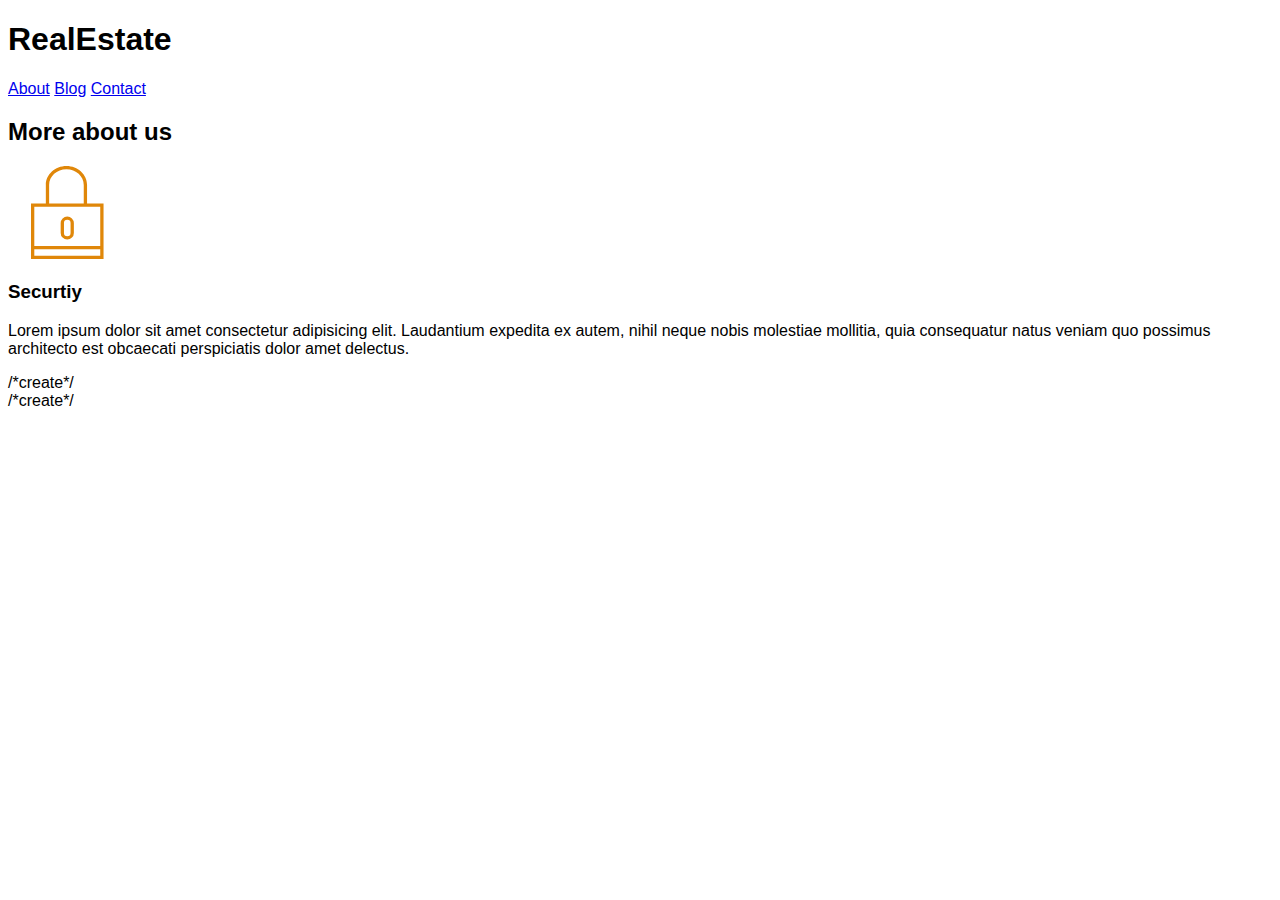
==== index.html @ 3375ee10 "Html text" ====
<!DOCTYPE html>
<html lang="en">
<head>
    <meta charset="UTF-8">
    <meta name="viewport" content="width=device-width, initial-scale=1.0">
    <link rel="stylesheet" href="mystyle.css">
    <title>Document</title>
</head>
<body>
    <header>
        <h1>RealEstate</h1>
        <nav>
            <a href="#">About</a>
            <a href="#">Blog</a>
            <a href="#">Contact</a>
        </nav>
    </header>

    <main>
        <h2>More about us</h2>

        <div>
            <div>
                <img src="./img/icon1.svg" alt="security icon">
                <h3>Securtiy</h3>
                <p>Lorem ipsum dolor sit amet consectetur adipisicing elit. Laudantium expedita ex autem, nihil neque nobis molestiae mollitia, quia consequatur natus veniam quo possimus architecto est obcaecati perspiciatis dolor amet delectus.</p>
            </div>
            <div>
                /*create*/
            </div>
            <div>
                /*create*/
            </div>
        </div>

    </main>
</body>
</html>
---- mystyle.css ----
body{
    font-family: arial;
}
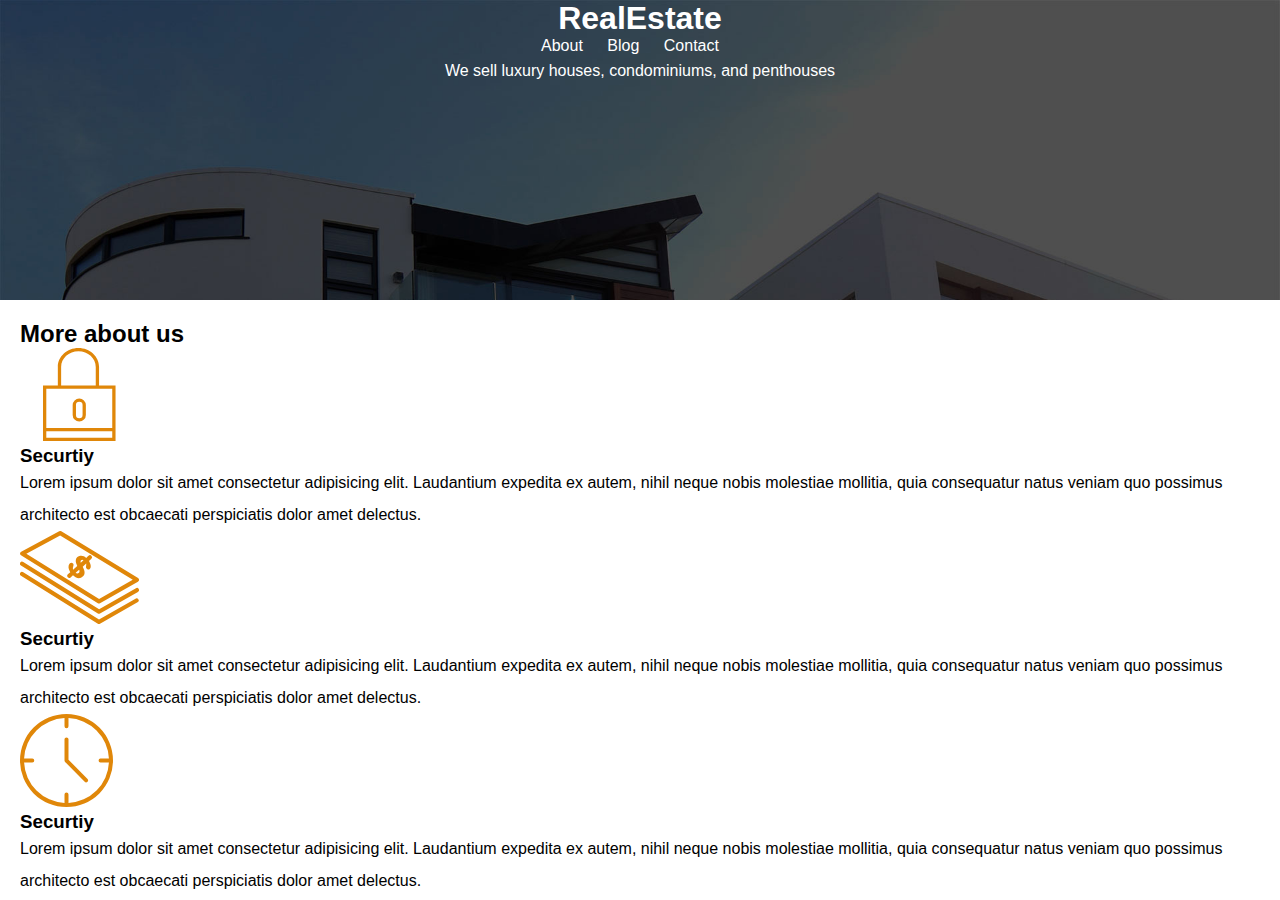
==== commit 05b718a7: "session2" ====
--- a/index.html
+++ b/index.html
@@ -4,19 +4,20 @@
     <meta charset="UTF-8">
     <meta name="viewport" content="width=device-width, initial-scale=1.0">
     <link rel="stylesheet" href="mystyle.css">
-    <title>Document</title>
+    <title>Real RealEstate</title>
 </head>
 <body>
-    <header>
+    <header class="site-init">
         <h1>RealEstate</h1>
         <nav>
             <a href="#">About</a>
             <a href="#">Blog</a>
             <a href="#">Contact</a>
         </nav>
+        <p>We sell luxury houses, condominiums, and penthouses</p>
     </header>
 
-    <main>
+    <main class="main">
         <h2>More about us</h2>
 
         <div>
@@ -26,10 +27,14 @@
                 <p>Lorem ipsum dolor sit amet consectetur adipisicing elit. Laudantium expedita ex autem, nihil neque nobis molestiae mollitia, quia consequatur natus veniam quo possimus architecto est obcaecati perspiciatis dolor amet delectus.</p>
             </div>
             <div>
-                /*create*/
+                <img src="./img/icon2.svg" alt="security icon">
+                <h3>Securtiy</h3>
+                <p>Lorem ipsum dolor sit amet consectetur adipisicing elit. Laudantium expedita ex autem, nihil neque nobis molestiae mollitia, quia consequatur natus veniam quo possimus architecto est obcaecati perspiciatis dolor amet delectus.</p>
             </div>
             <div>
-                /*create*/
+                <img src="./img/icon3.svg" alt="security icon">
+                <h3>Securtiy</h3>
+                <p>Lorem ipsum dolor sit amet consectetur adipisicing elit. Laudantium expedita ex autem, nihil neque nobis molestiae mollitia, quia consequatur natus veniam quo possimus architecto est obcaecati perspiciatis dolor amet delectus.</p>
             </div>
         </div>
 
--- a/mystyle.css
+++ b/mystyle.css
@@ -1,3 +1,35 @@
+*{
+    margin:0;
+    padding:0;
+}
 body{
     font-family: arial;
+}
+p{
+    line-height: 2;
+}
+img{
+    max-width: 100%;
+}
+a{
+    text-decoration: none;
+    color: white;
+    margin-right: 20px;
+}
+h1{
+    color: white;
+}
+/*header*/
+.site-init{
+    background-image: url(./img/header.jpg);
+    background-size: cover;
+    height: 300px;
+    text-align: center;
+    color:white;
+}
+/*main*/
+main{
+    margin-right: 5px;
+    margin-left: 20px;
+    margin-top: 20px;
 }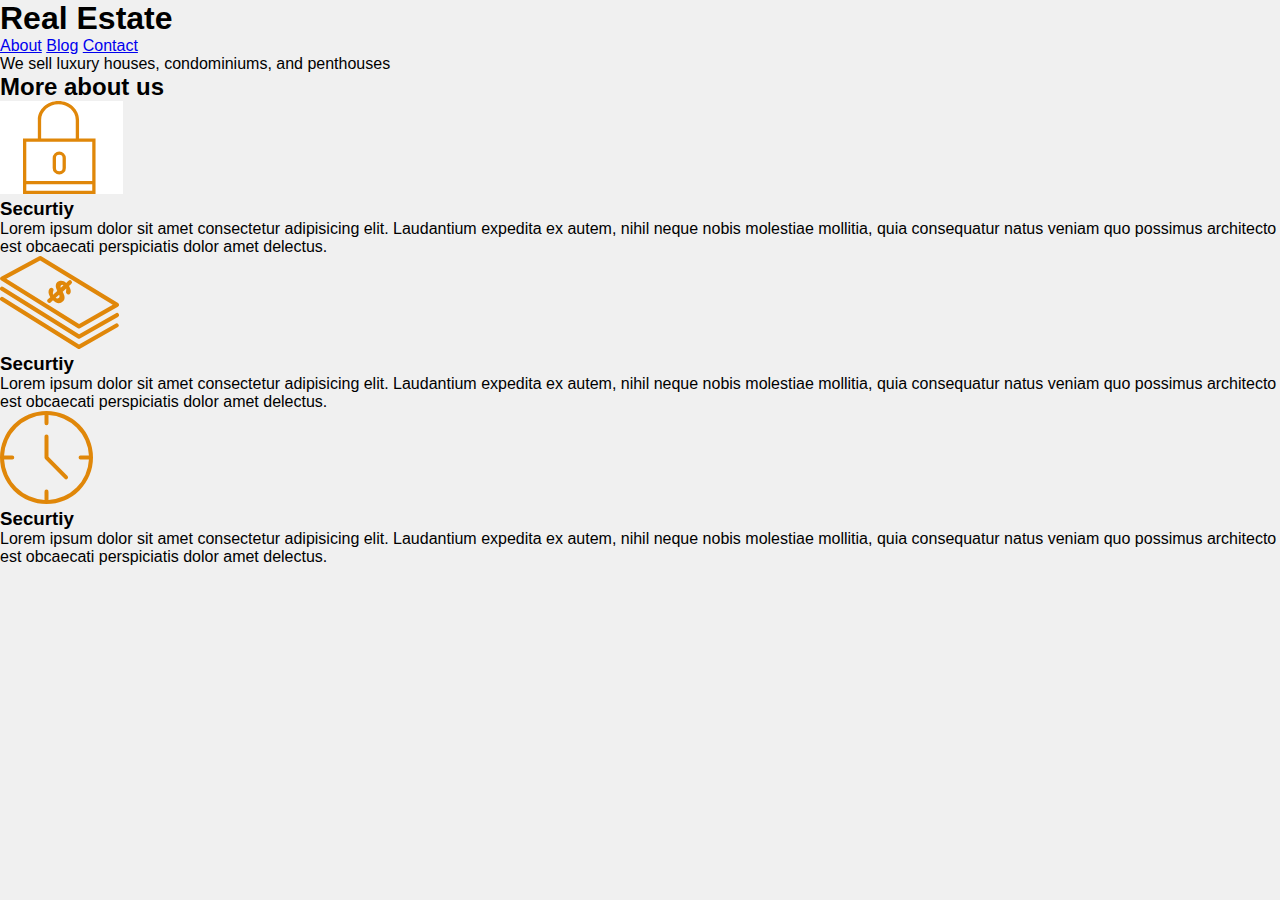
==== commit 8ec667d0: "RealEstate2" ====
--- a/index.html
+++ b/index.html
@@ -4,11 +4,11 @@
     <meta charset="UTF-8">
     <meta name="viewport" content="width=device-width, initial-scale=1.0">
     <link rel="stylesheet" href="mystyle.css">
-    <title>Real RealEstate</title>
+    <title>Real Estate</title>
 </head>
 <body>
     <header class="site-init">
-        <h1>RealEstate</h1>
+        <h1>Real Estate</h1>
         <nav>
             <a href="#">About</a>
             <a href="#">Blog</a>
--- a/mystyle.css
+++ b/mystyle.css
@@ -1,35 +1,60 @@
 *{
     margin:0;
     padding:0;
+    margin: 0px;
+    padding: 0px;
+    box-sizing: border-box;
+    font-family: sans-serif;
 }
 body{
     font-family: arial;
+    background-color: #f0f0f0;
 }
-p{
-    line-height: 2;
+.card-container{
+    display: flex;
+    justify-content: center;
+    flex-wrap: wrap;
+    margin-top: 100px;
+
 }
-img{
-    max-width: 100%;
+.card{
+    width: 325px;
+    background-color: #f0f0f0;
+    border-radius: 8px;
+    overflow: hidden;
+    box-shadow: 0px 2px 4px rgba(0, 0, 0, 0.2);
+    margin: 20px;
 }
-a{
+.card img{
+    width: 100%;
+    height: auto;
+}
+.card-content{
+    padding: 16px;
+}
+.card-content h3{
+    font-size: 28px;
+    margin-bottom: 15px;
+}
+.card-content .btn{
+    display: block;
+    padding: 8px 16px;
+    background-color: rgb(221, 154, 8);
     text-decoration: none;
-    color: white;
-    margin-right: 20px;
+    text-align: center;
+    border-radius: 10px;
+    margin-top: 16px;
+    margin-left: 0px;
+    color: #fff;
 }
-h1{
-    color: white;
+.icons{
+    display: flex;
+    justify-content:space-around;
+    gap: 20px;
+    padding: 0 20px;
+    margin-top: 10px;
 }
-/*header*/
-.site-init{
-    background-image: url(./img/header.jpg);
-    background-size: cover;
-    height: 300px;
-    text-align: center;
-    color:white;
-}
-/*main*/
-main{
-    margin-right: 5px;
-    margin-left: 20px;
-    margin-top: 20px;
+.card-cost {
+    color: #70b100;
+    margin-top: 10px;
 }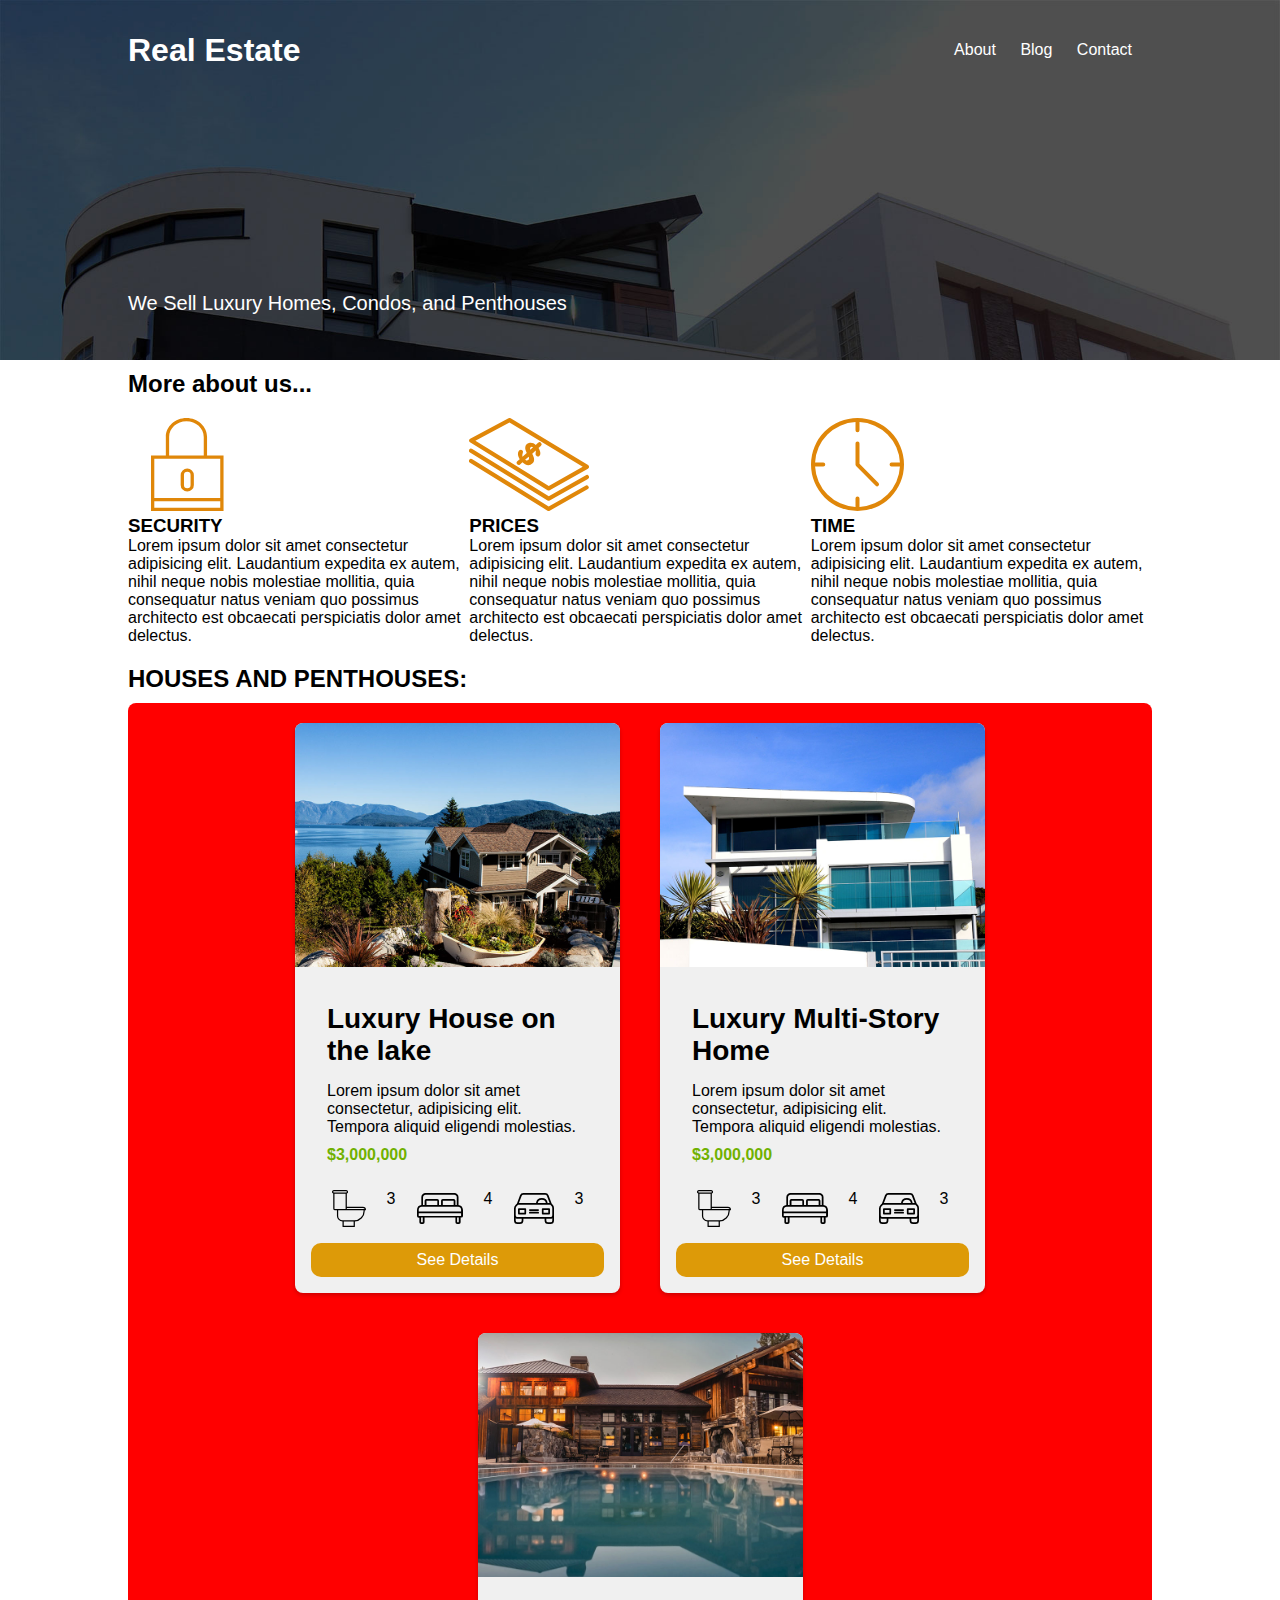
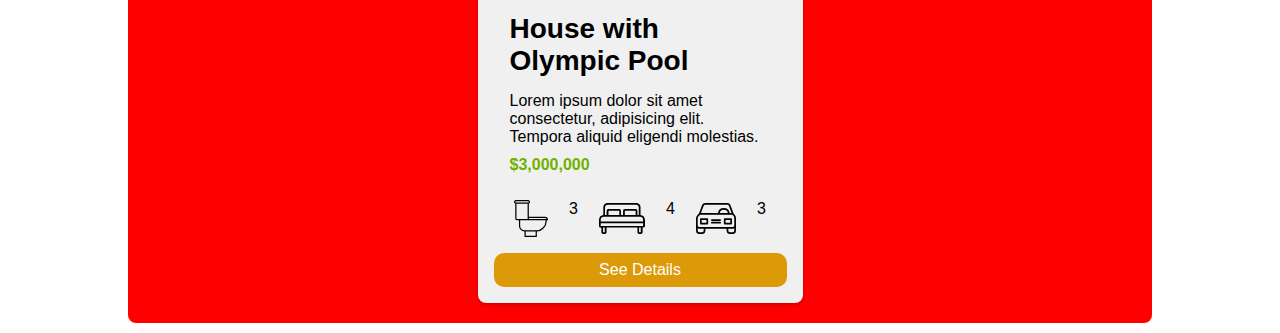
==== commit 95d691b3: "RealEstate2 complete" ====
--- a/index.html
+++ b/index.html
@@ -3,41 +3,116 @@
 <head>
     <meta charset="UTF-8">
     <meta name="viewport" content="width=device-width, initial-scale=1.0">
-    <link rel="stylesheet" href="mystyle.css">
+    <link rel="stylesheet" href="stlyles.css">
     <title>Real Estate</title>
 </head>
 <body>
     <header class="site-init">
-        <h1>Real Estate</h1>
-        <nav>
-            <a href="#">About</a>
-            <a href="#">Blog</a>
-            <a href="#">Contact</a>
-        </nav>
-        <p>We sell luxury houses, condominiums, and penthouses</p>
+        <div class="flex-header-v container">
+
+            <div class="flex-header">
+                <h1>Real Estate</h1>
+                <nav class="menu">
+                    <a href="#">About</a>
+                    <a href="#">Blog</a>
+                    <a href="#">Contact</a>
+                </nav>
+            </div>
+            <p>We Sell Luxury Homes, Condos, and Penthouses</p>
+        </div>
+        
+        
     </header>
 
-    <main class="main">
-        <h2>More about us</h2>
+    <main class="container">
+        <h2 class="about">More about us...</h2>
 
-        <div>
+        <div class="flex-about about-container">
             <div>
-                <img src="./img/icon1.svg" alt="security icon">
-                <h3>Securtiy</h3>
-                <p>Lorem ipsum dolor sit amet consectetur adipisicing elit. Laudantium expedita ex autem, nihil neque nobis molestiae mollitia, quia consequatur natus veniam quo possimus architecto est obcaecati perspiciatis dolor amet delectus.</p>
-            </div>
+                <div>
+                    <img src="./img/icon1.svg" alt="security icon">
+                    <h3>SECURITY</h3>
+                </div>
+                    <p>Lorem ipsum dolor sit amet consectetur adipisicing elit. Laudantium expedita ex autem, nihil neque nobis molestiae mollitia, quia consequatur natus veniam quo possimus architecto est obcaecati perspiciatis dolor amet delectus.</p>
+                </div><!--.about-item-->
             <div>
                 <img src="./img/icon2.svg" alt="security icon">
-                <h3>Securtiy</h3>
+                <h3>PRICES</h3>
                 <p>Lorem ipsum dolor sit amet consectetur adipisicing elit. Laudantium expedita ex autem, nihil neque nobis molestiae mollitia, quia consequatur natus veniam quo possimus architecto est obcaecati perspiciatis dolor amet delectus.</p>
-            </div>
+            </div><!--.about-item-->
             <div>
                 <img src="./img/icon3.svg" alt="security icon">
-                <h3>Securtiy</h3>
+                <h3>TIME</h3>
                 <p>Lorem ipsum dolor sit amet consectetur adipisicing elit. Laudantium expedita ex autem, nihil neque nobis molestiae mollitia, quia consequatur natus veniam quo possimus architecto est obcaecati perspiciatis dolor amet delectus.</p>
+            </div><!--.about-item-->
+        </div><!--.flex-about [end]-->
+    </main><!--.main [end]-->
+    <H2 class="container">HOUSES AND PENTHOUSES:</H2>
+</body>
+
+<section class="card-container container">
+    <div class="card">
+        <img src="./img/announcement1.jpg" alt="announ pic">
+        <div class="card-content">
+            <div class="card-content">
+                <h3>Luxury House on the lake</h3>
+                <p>Lorem ipsum dolor sit amet consectetur, adipisicing elit. Tempora aliquid eligendi molestias.</p>
+                <p class="card-cost">$3,000,000</p>
+            </div>
+            <div class="icons">
+                <img src="./img/icon_wc.svg" alt="wash closet">
+                <p>3</p>
+                <img src="./img/icon_room.svg" alt="bedrooms">
+                <p>4</p>
+                <img src="./img/icon_parking.svg" alt="available parking">
+                <p>3</p>
+            </div>
+            <div>	
+                <a href="" class="btn">See Details</a>
             </div>
         </div>
+    </div>
 
-    </main>
-</body>
-</html>+    <div class="card">
+        <img src="./img/announcement2.jpg" alt="announ pic">
+        <div class="card-content">
+            <div class="card-content">
+                <h3>Luxury Multi-Story Home</h3>
+                <p>Lorem ipsum dolor sit amet consectetur, adipisicing elit. Tempora aliquid eligendi molestias.</p>
+                <p class="card-cost">$3,000,000</p>
+            </div>
+            <div class="icons">
+                <img src="./img/icon_wc.svg" alt="wash closet">
+                <p>3</p>
+                <img src="./img/icon_room.svg" alt="bedrooms">
+                <p>4</p>
+                <img src="./img/icon_parking.svg" alt="available parking">
+                <p>3</p>
+            </div>
+            <div>	
+                <a href="" class="btn">See Details</a>
+            </div>
+        </div>
+    </div>
+    <div class="card">
+        <img src="./img/announcement3.jpg" alt="announ pic">
+        <div class="card-content">
+            <div class="card-content">
+                <h3>House with Olympic Pool</h3>
+                <p>Lorem ipsum dolor sit amet consectetur, adipisicing elit. Tempora aliquid eligendi molestias.</p>
+                <p class="card-cost">$3,000,000</p>
+            </div>
+            <div class="icons">
+                <img src="./img/icon_wc.svg" alt="wash closet">
+                <p>3</p>
+                <img src="./img/icon_room.svg" alt="bedrooms">
+                <p>4</p>
+                <img src="./img/icon_parking.svg" alt="available parking">
+                <p>3</p>
+            </div>
+            <div>	
+                <a href="" class="btn">See Details</a>
+            </div>
+        </div>
+    </div>
+</section>--- a/stlyles.css
+++ b/stlyles.css
@@ -0,0 +1,117 @@
+/*global*/
+*{
+    margin:0;
+    padding:0;
+    margin: 0px;
+    padding: 0px;
+    font-family: arial;
+}
+
+img{
+    max-width: 100%;
+}
+a{
+    text-decoration: none;
+    color: white;
+}
+
+/*utilities*/
+.flex-header{
+    display: flex;
+    flex-direction: row;
+    justify-content: space-between;
+    align-items: center;
+    height: 100px;
+}
+.flex-header-v{
+    display: flex;
+    flex-direction: column;
+    justify-content: space-between;
+    height: 35vh;
+}
+.container{
+    width: 80%;
+    margin: 0 auto;
+}
+.card-container{
+    display: flex;
+    justify-content: center;
+    flex-wrap: wrap;
+    margin-top: 10px;
+    margin-bottom: 10px;
+    border-radius: 8px;
+    background-color: red;
+}
+
+/*header*/
+.site-init{
+    background-image: url(img/header.jpg);
+    height: 40vh;
+    background-size: cover;
+    color: white;
+}
+.menu a{
+    margin-right: 20px;
+}
+.site-init p{
+    font-size: 20px;
+}
+
+/*about us*/
+.about{
+    margin-top: 10px
+}
+about-container{
+    margin-right: 10px;
+}
+.flex-about{
+    display: flex;
+    flex-direction: row;
+    align-items: center;
+    margin-top: 20px;
+    margin-bottom: 20px;
+}
+
+/*cards*/
+.house-item{
+    background-color: #dedede;
+    width: 400px;
+}
+.card-content{
+    padding: 16px;
+}
+.card-content h3{
+    font-size: 28px;
+    margin-bottom: 15px;
+}
+.card{
+    width: 325px;
+    background-color: #f0f0f0;
+    border-radius: 8px;
+    overflow: hidden;
+    box-shadow: 0px 2px 4px rgba(0, 0, 0, 0.2);
+    margin: 20px;
+}
+.card-content .btn{
+    display: block;
+    padding: 8px 16px;
+    background-color: rgb(221, 154, 8);
+    text-decoration: none;
+    text-align: center;
+    border-radius: 10px;
+    margin-top: 16px;
+    margin-left: 0px;
+    color: #fff;
+}
+.icons{
+    display: flex;
+    justify-content:space-around;
+    gap: 20px;
+    padding: 0 20px;
+    margin-top: 10px
+}
+.card-cost {
+    color: #70b100;
+    margin-top: 10px;
+    font-weight: bold;
+}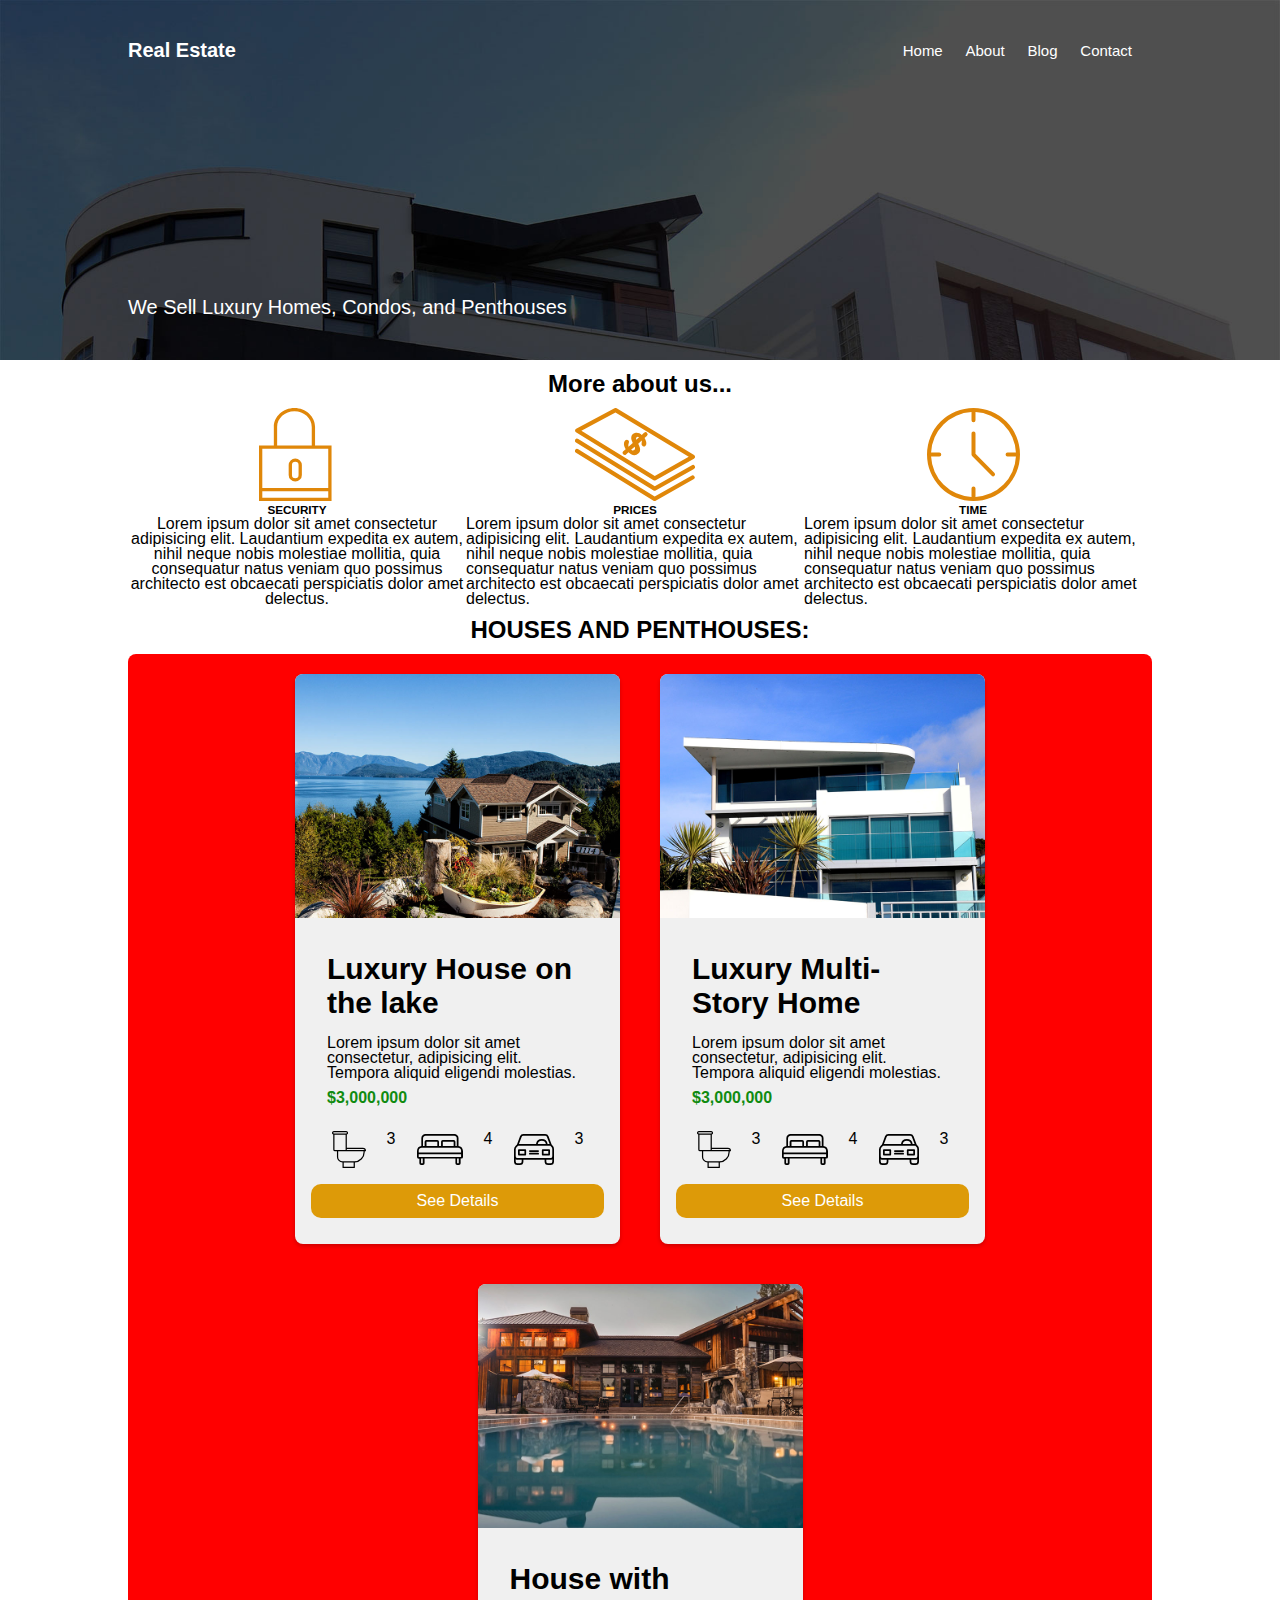
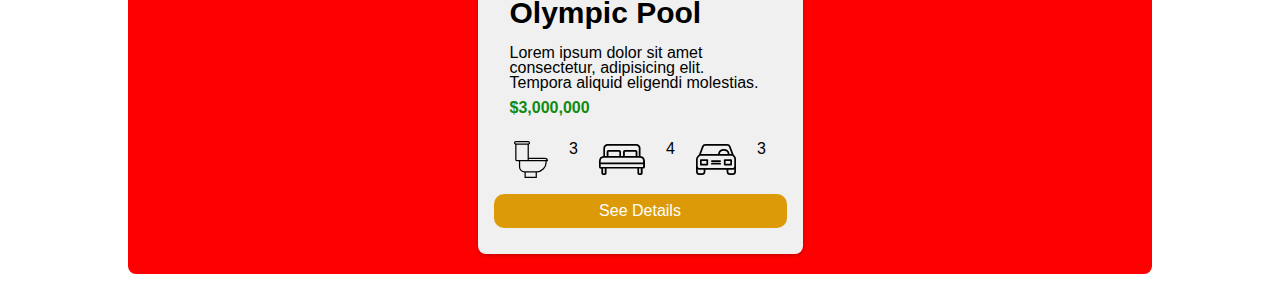
==== commit 7958b863: "RealEstate3_forms" ====
--- a/index.html
+++ b/index.html
@@ -13,37 +13,34 @@
             <div class="flex-header">
                 <h1>Real Estate</h1>
                 <nav class="menu">
+                    <a href="#">Home</a>
                     <a href="#">About</a>
                     <a href="#">Blog</a>
-                    <a href="#">Contact</a>
+                    <a href="contact.html">Contact</a>
                 </nav>
             </div>
             <p>We Sell Luxury Homes, Condos, and Penthouses</p>
         </div>
-        
-        
     </header>
 
     <main class="container">
         <h2 class="about">More about us...</h2>
 
         <div class="flex-about about-container">
-            <div>
-                <div>
-                    <img src="./img/icon1.svg" alt="security icon">
-                    <h3>SECURITY</h3>
-                </div>
-                    <p>Lorem ipsum dolor sit amet consectetur adipisicing elit. Laudantium expedita ex autem, nihil neque nobis molestiae mollitia, quia consequatur natus veniam quo possimus architecto est obcaecati perspiciatis dolor amet delectus.</p>
-                </div><!--.about-item-->
-            <div>
+            <div class="about-icons">
+                <img src="./img/icon1.svg" alt="security icon">
+                <h3>SECURITY</h3>
+                <p>Lorem ipsum dolor sit amet consectetur adipisicing elit. Laudantium expedita ex autem, nihil neque nobis molestiae mollitia, quia consequatur natus veniam quo possimus architecto est obcaecati perspiciatis dolor amet delectus.</p><!--.about-item-->
+            </div>
+            <div class="about-icons">
                 <img src="./img/icon2.svg" alt="security icon">
                 <h3>PRICES</h3>
-                <p>Lorem ipsum dolor sit amet consectetur adipisicing elit. Laudantium expedita ex autem, nihil neque nobis molestiae mollitia, quia consequatur natus veniam quo possimus architecto est obcaecati perspiciatis dolor amet delectus.</p>
+                <p class="about-center-p">Lorem ipsum dolor sit amet consectetur adipisicing elit. Laudantium expedita ex autem, nihil neque nobis molestiae mollitia, quia consequatur natus veniam quo possimus architecto est obcaecati perspiciatis dolor amet delectus.</p>    
             </div><!--.about-item-->
-            <div>
+            <div class="about-icons">
                 <img src="./img/icon3.svg" alt="security icon">
                 <h3>TIME</h3>
-                <p>Lorem ipsum dolor sit amet consectetur adipisicing elit. Laudantium expedita ex autem, nihil neque nobis molestiae mollitia, quia consequatur natus veniam quo possimus architecto est obcaecati perspiciatis dolor amet delectus.</p>
+                <p class="about-center-p">Lorem ipsum dolor sit amet consectetur adipisicing elit. Laudantium expedita ex autem, nihil neque nobis molestiae mollitia, quia consequatur natus veniam quo possimus architecto est obcaecati perspiciatis dolor amet delectus.</p>    
             </div><!--.about-item-->
         </div><!--.flex-about [end]-->
     </main><!--.main [end]-->
--- a/stlyles.css
+++ b/stlyles.css
@@ -1,4 +1,12 @@
 /*global*/
+:root{
+    --primary: rgb(182, 92, 19);
+    --secondary: rgb(16, 139, 16);
+    --bigmargin:20rem; /*sample, not used*/
+}
+html{
+    font-size: 62.5%;/* 10px = 1 rem */
+}
 *{
     margin:0;
     padding:0;
@@ -6,13 +14,21 @@
     padding: 0px;
     font-family: arial;
 }
-
 img{
     max-width: 100%;
 }
 a{
     text-decoration: none;
     color: white;
+}
+h2{
+    text-align: center;
+    margin: 1rem 0;
+    font-size: 2.4rem;
+}
+p{
+    font-size: 1.6rem;
+    line-height: 1.5rem;
 }
 
 /*utilities*/
@@ -21,7 +37,7 @@
     flex-direction: row;
     justify-content: space-between;
     align-items: center;
-    height: 100px;
+    height: 10rem;
 }
 .flex-header-v{
     display: flex;
@@ -37,10 +53,21 @@
     display: flex;
     justify-content: center;
     flex-wrap: wrap;
-    margin-top: 10px;
-    margin-bottom: 10px;
-    border-radius: 8px;
+    margin-top: 1rem;
+    margin-bottom: 1rem;
+    border-radius: .8rem;
     background-color: red;
+}
+.card-content h3{
+    display: inline-flex;
+}
+.btn{
+    display: block;
+    font-size: 1.6rem;
+    background-color: var(--primary);
+    padding: 1rem;
+    text-align: center;
+    margin: 1rem 0;
 }
 
 /*header*/
@@ -51,46 +78,57 @@
     color: white;
 }
 .menu a{
-    margin-right: 20px;
+    margin-right: 2rem;
+    font-size: 1.5rem;
 }
 .site-init p{
-    font-size: 20px;
+    font-size: 2rem;
+}
+.site-second{
+    background-color: #222222;
+    color: white;
 }
 
 /*about us*/
 .about{
-    margin-top: 10px
-}
-about-container{
-    margin-right: 10px;
+    margin-top: 1rem;
+}
+.about-container{
+    margin-right: 1rem;
+}
+.about-center-p{
+    text-align: left;
+}
+.about-icons{
+    text-align: center;
 }
 .flex-about{
     display: flex;
     flex-direction: row;
     align-items: center;
-    margin-top: 20px;
-    margin-bottom: 20px;
+    margin-top: 1rem;
+    margin-bottom: 1rem;
 }
 
 /*cards*/
 .house-item{
     background-color: #dedede;
-    width: 400px;
+    width: 40rem;
 }
 .card-content{
-    padding: 16px;
+    padding: 1.6rem;
 }
 .card-content h3{
-    font-size: 28px;
-    margin-bottom: 15px;
+    font-size: 3rem;
+    margin-bottom: 1.5rem;
 }
 .card{
-    width: 325px;
+    width: 32.5rem;
     background-color: #f0f0f0;
-    border-radius: 8px;
+    border-radius: .8rem;
     overflow: hidden;
     box-shadow: 0px 2px 4px rgba(0, 0, 0, 0.2);
-    margin: 20px;
+    margin: 2rem;
 }
 .card-content .btn{
     display: block;
@@ -98,20 +136,67 @@
     background-color: rgb(221, 154, 8);
     text-decoration: none;
     text-align: center;
-    border-radius: 10px;
-    margin-top: 16px;
+    border-radius: 1rem;
+    margin-top: 1.6rem;
     margin-left: 0px;
     color: #fff;
 }
 .icons{
     display: flex;
     justify-content:space-around;
-    gap: 20px;
-    padding: 0 20px;
-    margin-top: 10px
-}
-.card-cost {
-    color: #70b100;
-    margin-top: 10px;
+    gap: 2rem;
+    padding: 0 2rem;
+    margin-top: 1rem;
+}
+.card-cost{
+    color: var(--secondary);
+    margin-top: 1rem;
     font-weight: bold;
+}
+
+/*contact form*/
+fieldset{
+    padding: 1rem;
+}
+legend, label, input{
+    font-size: 1.6rem;
+}
+.input-container{
+    margin: 1rem;
+}
+.input-container input, .input-container textarea{
+width: 70%;
+background-color: #dedede;
+border: none;
+padding: .5rem;
+border-radius: 1rem;
+}
+.input-container label{
+    display: inline-block;
+    width: 10rem;
+    text-align: right;
+    margin-right: 1rem;
+}
+.checkbox{
+    font-size: 1.6rem;
+    margin-bottom: 1rem;
+    margin-left: 3rem;
+}
+.radio{
+    font-size: 1.6rem;
+    margin-bottom: 1rem;
+    margin-left: 5.3rem;
+}
+.btn-forms{
+    display: block;
+    width:5rem;
+    background-color: var(--secondary);
+    color: white;
+    text-decoration: none;
+    text-align: center;
+    text-transform: uppercase;
+    font-size: 1.5rem;
+    margin-top:.5rem;
+    padding:1rem;
+    border-radius: 1rem;
 }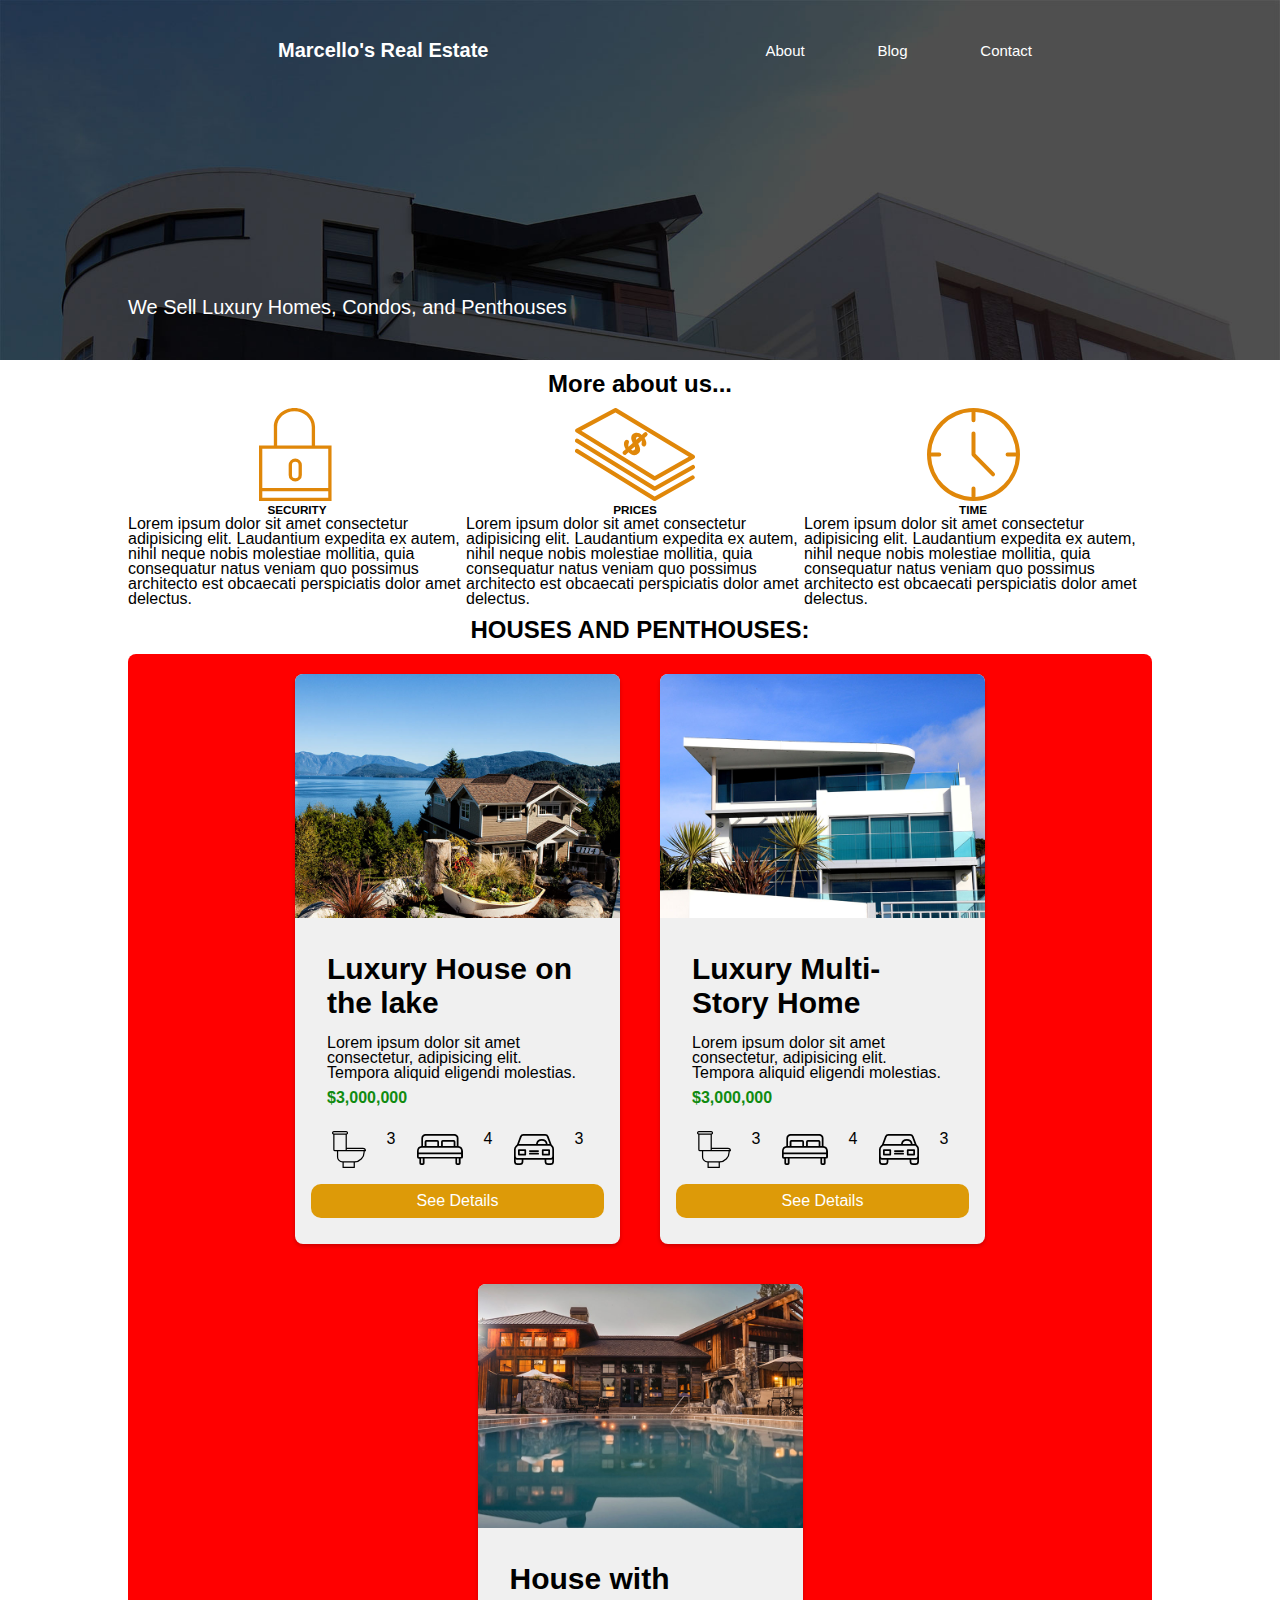
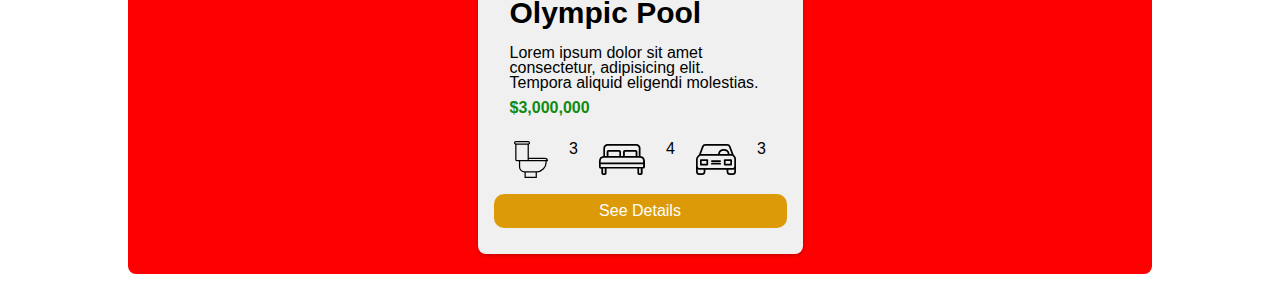
==== commit fe101476: "RealEstate_Final" ====
--- a/index.html
+++ b/index.html
@@ -11,11 +11,10 @@
         <div class="flex-header-v container">
 
             <div class="flex-header">
-                <h1>Real Estate</h1>
+                <h1> Marcello's Real Estate</h1>
                 <nav class="menu">
-                    <a href="#">Home</a>
-                    <a href="#">About</a>
-                    <a href="#">Blog</a>
+                    <a href="about.html">About</a>
+                    <a href="blog.html">Blog</a>
                     <a href="contact.html">Contact</a>
                 </nav>
             </div>
@@ -30,7 +29,7 @@
             <div class="about-icons">
                 <img src="./img/icon1.svg" alt="security icon">
                 <h3>SECURITY</h3>
-                <p>Lorem ipsum dolor sit amet consectetur adipisicing elit. Laudantium expedita ex autem, nihil neque nobis molestiae mollitia, quia consequatur natus veniam quo possimus architecto est obcaecati perspiciatis dolor amet delectus.</p><!--.about-item-->
+                <p style="text-align: left;">Lorem ipsum dolor sit amet consectetur adipisicing elit. Laudantium expedita ex autem, nihil neque nobis molestiae mollitia, quia consequatur natus veniam quo possimus architecto est obcaecati perspiciatis dolor amet delectus.</p><!--.about-item-->
             </div>
             <div class="about-icons">
                 <img src="./img/icon2.svg" alt="security icon">
@@ -112,4 +111,5 @@
             </div>
         </div>
     </div>
+    
 </section>--- a/stlyles.css
+++ b/stlyles.css
@@ -21,6 +21,9 @@
     text-decoration: none;
     color: white;
 }
+h1{
+    margin-left: 150px;
+}
 h2{
     text-align: center;
     margin: 1rem 0;
@@ -32,6 +35,9 @@
 }
 
 /*utilities*/
+.menu{
+    margin-left: 4rem;
+}
 .flex-header{
     display: flex;
     flex-direction: row;
@@ -69,7 +75,15 @@
     text-align: center;
     margin: 1rem 0;
 }
-
+@media(max-width:768px){
+    .flex-header{
+        flex-direction:column;
+    }
+    .flex-header-v{
+        height: 20vh;
+        text-align: center;
+    }
+}
 /*header*/
 .site-init{
     background-image: url(img/header.jpg);
@@ -78,8 +92,10 @@
     color: white;
 }
 .menu a{
-    margin-right: 2rem;
+    margin-right: 12rem;
     font-size: 1.5rem;
+    margin-left: -5rem;
+
 }
 .site-init p{
     font-size: 2rem;
@@ -88,7 +104,14 @@
     background-color: #222222;
     color: white;
 }
-
+@media(max-width:768px){
+    .site-init{
+        height: 22vh;
+    }
+    .site-init p{
+        font-size: 1.5rem;
+    }
+}
 /*about us*/
 .about{
     margin-top: 1rem;
@@ -109,7 +132,14 @@
     margin-top: 1rem;
     margin-bottom: 1rem;
 }
-
+@media(max-width:768px){
+    .flex-about{
+        flex-direction:column;
+    }
+    .site-init p{
+        font-size: 1.5rem;
+    }
+}
 /*cards*/
 .house-item{
     background-color: #dedede;
